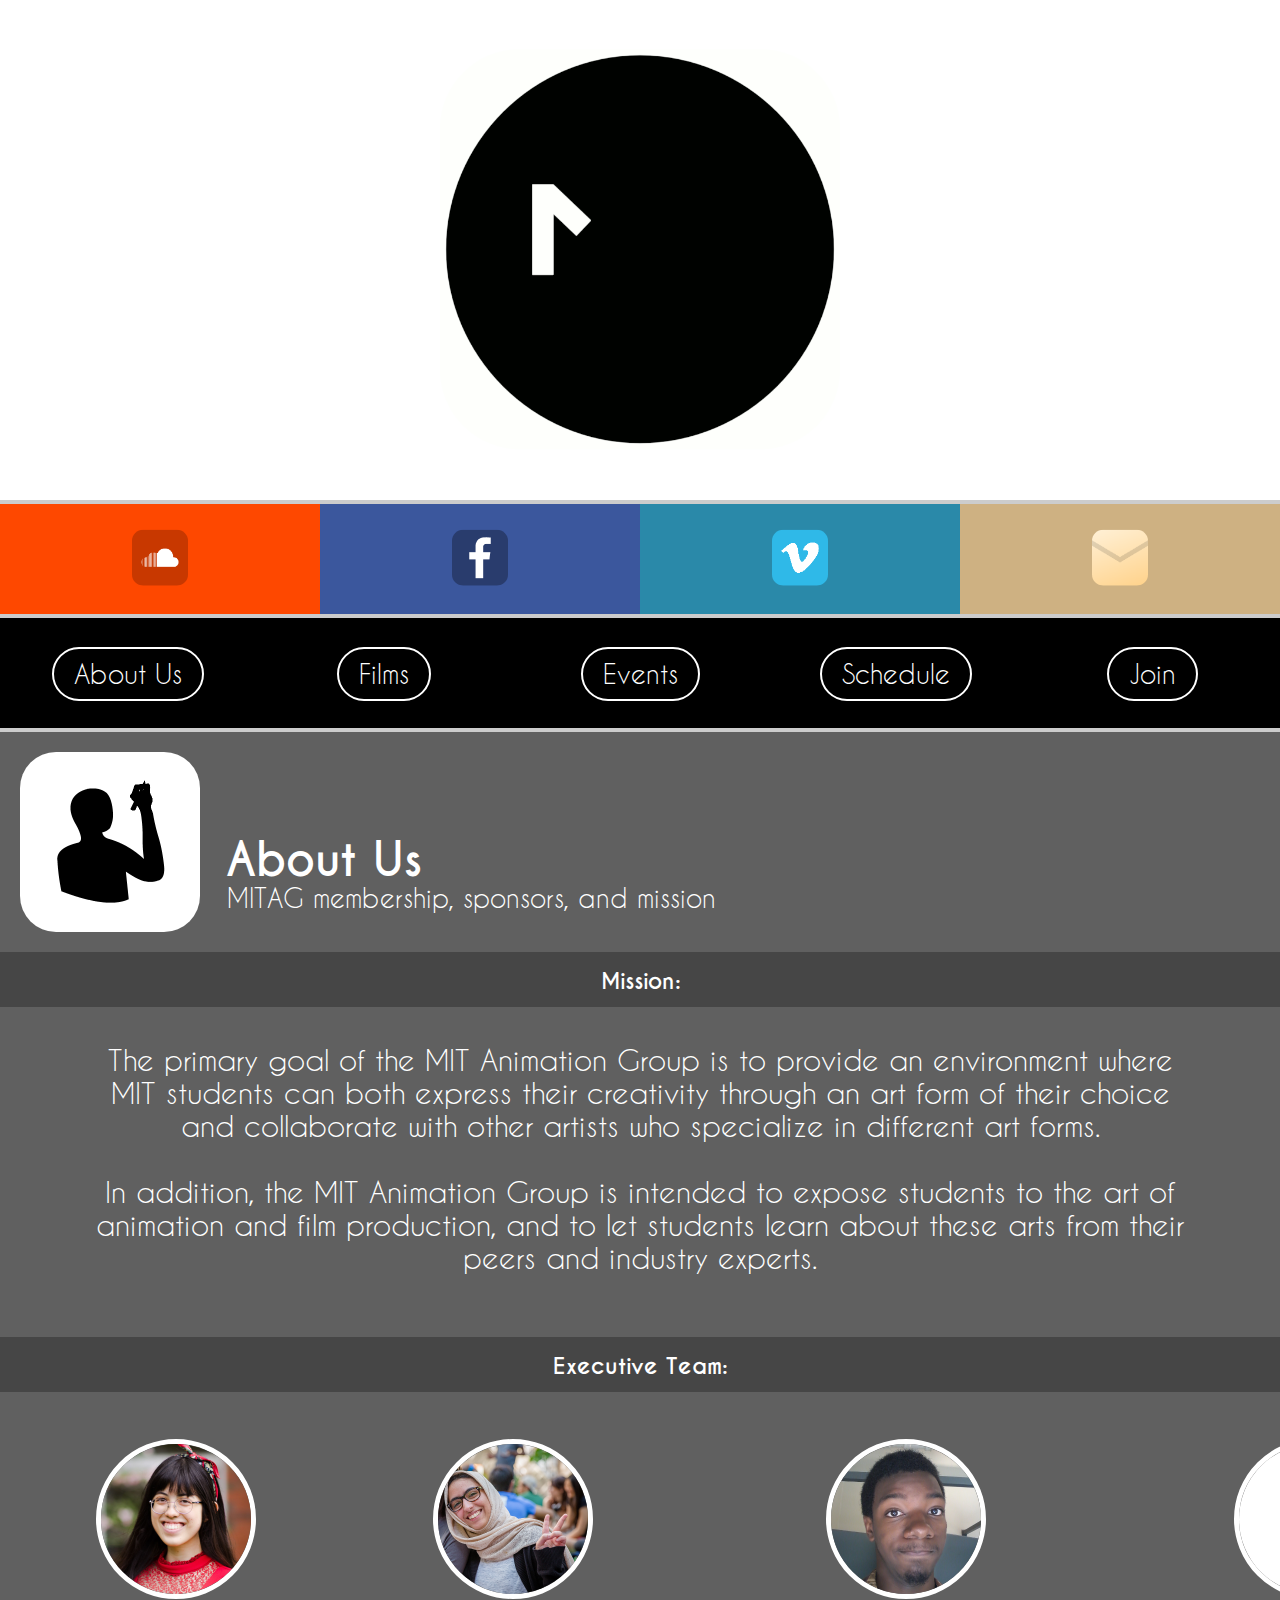
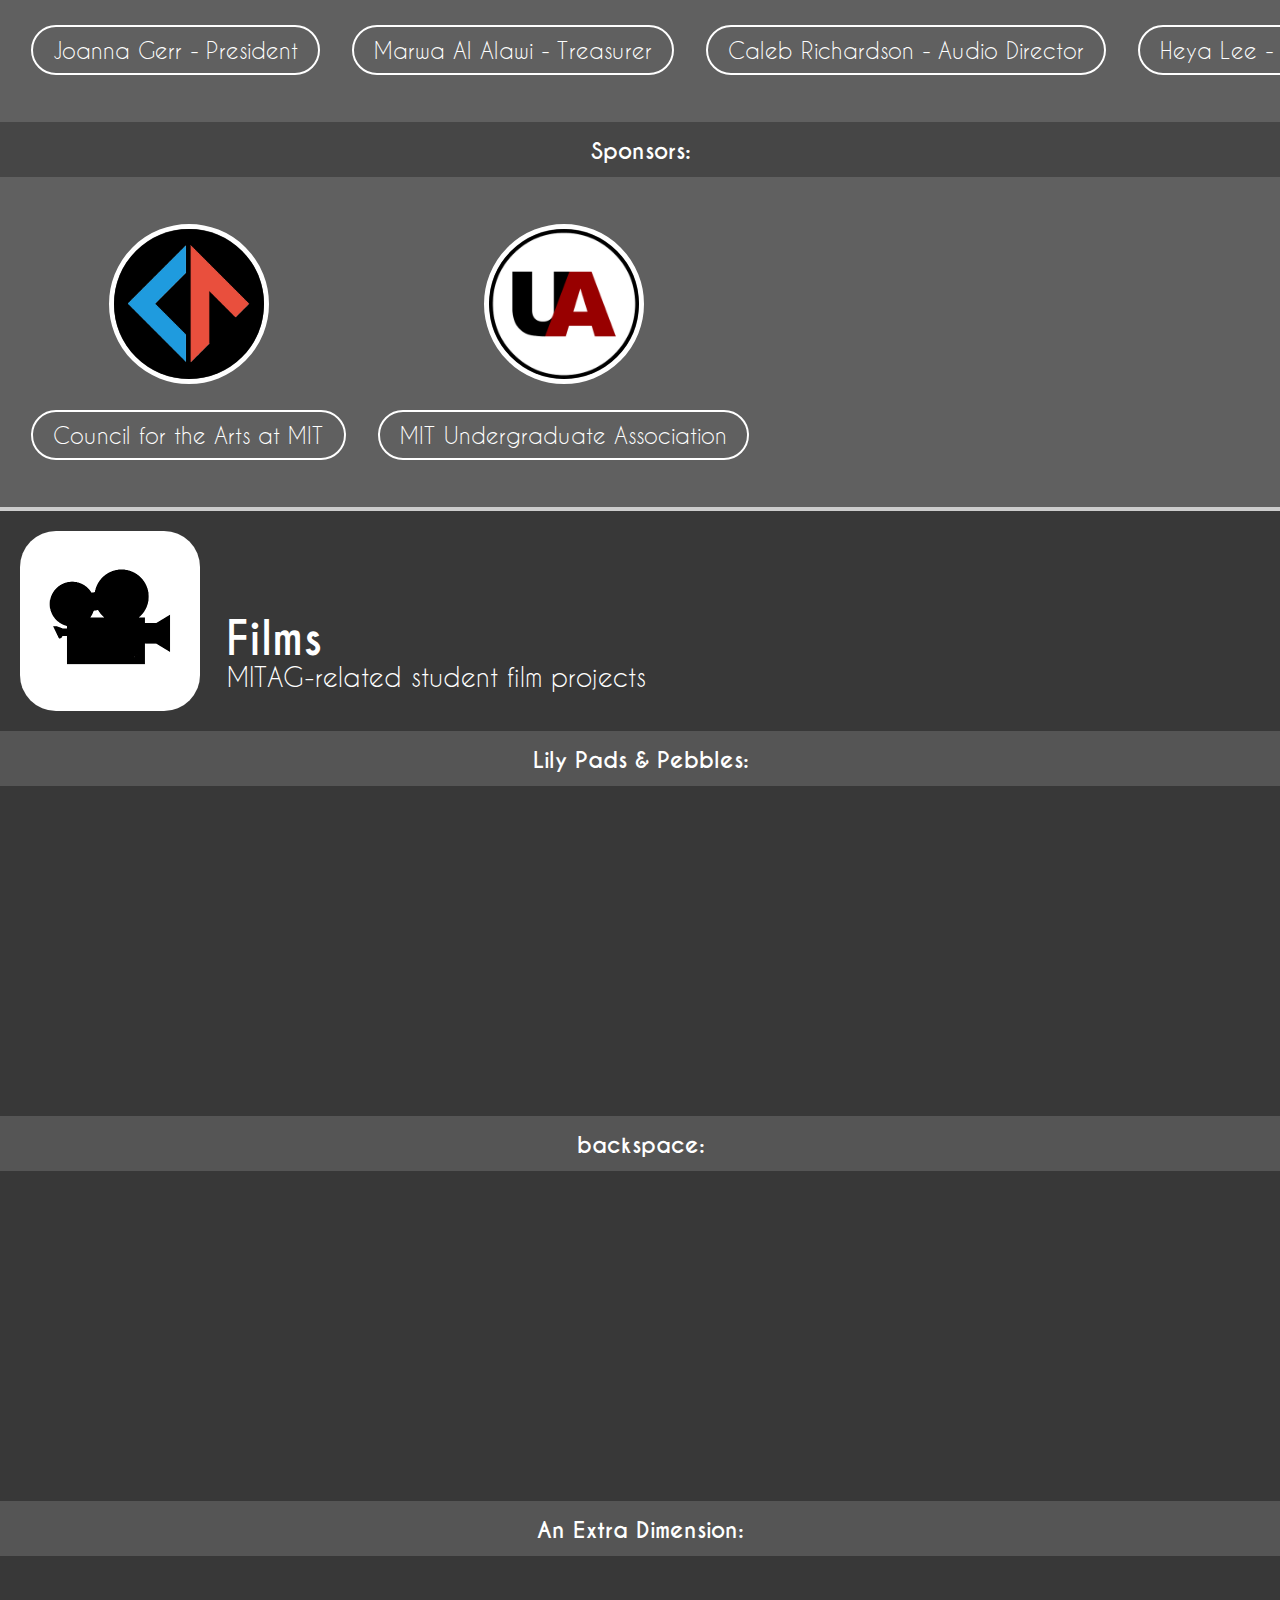
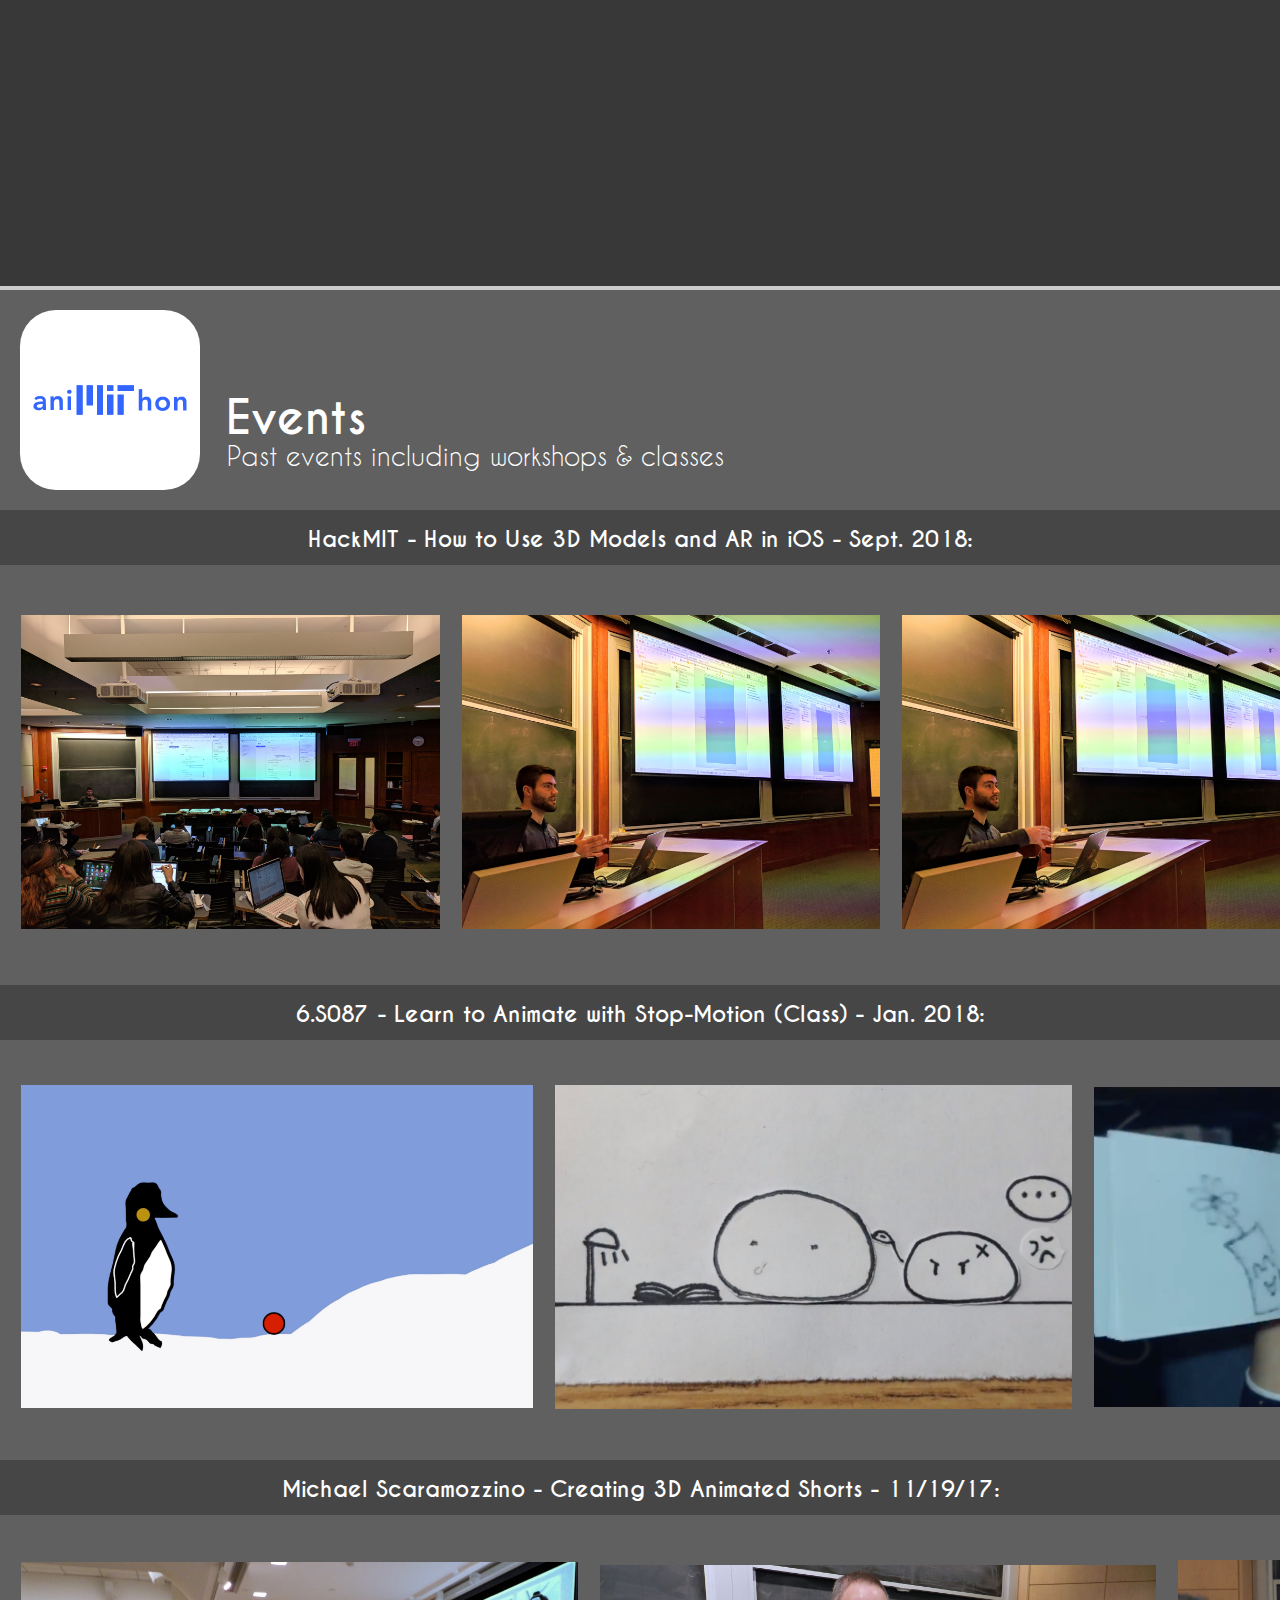
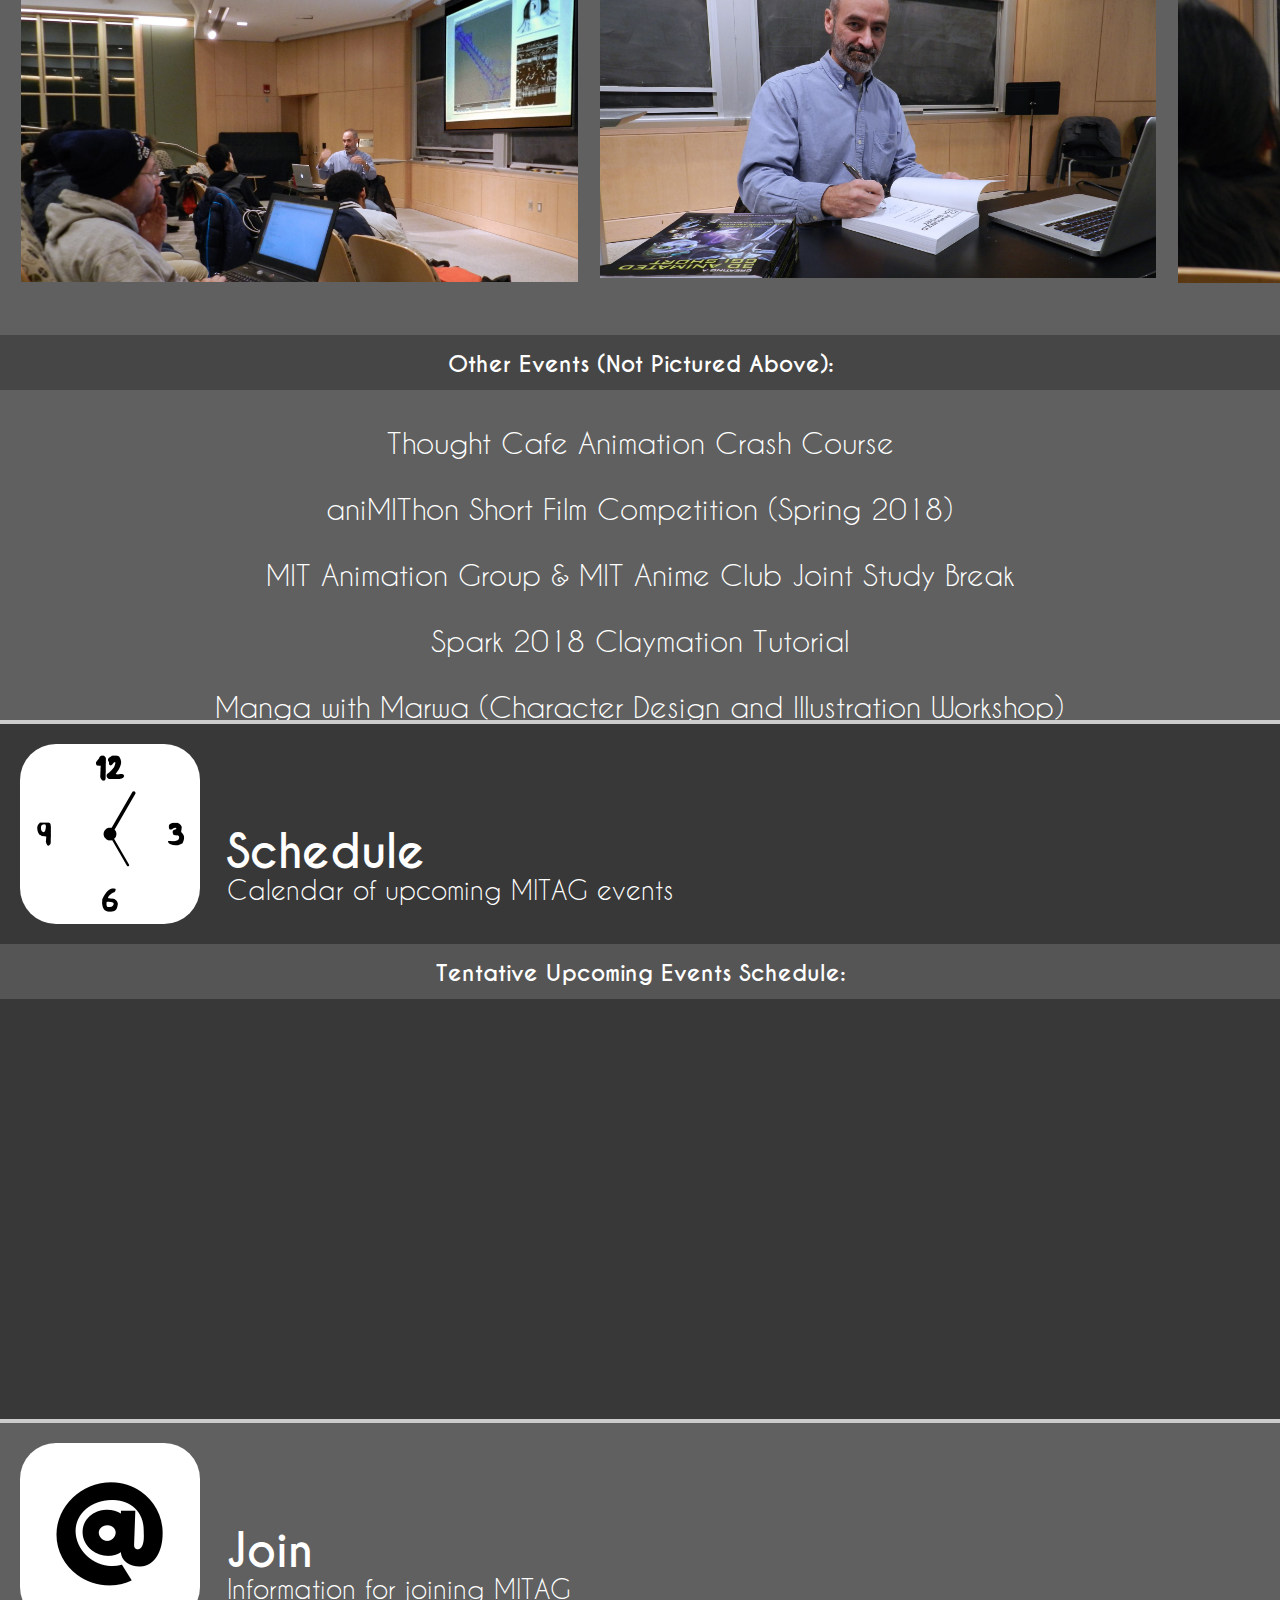
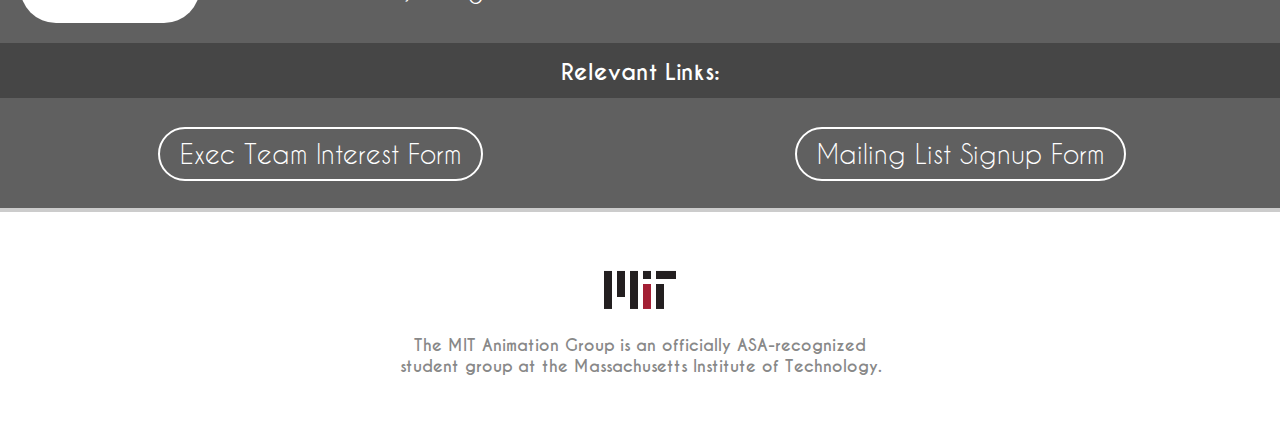
==== index.html @ c4c8fe14 "Added automatically-generated website" ====
<!DOCTYPE html>
<html>
<head>
<link rel='shortcut icon' href='images/favicon.ico'>
<link type='text/css' rel='stylesheet' href='main.css' media='screen'>
<meta charset='utf-8'>
<meta name='viewport' content='width=device-width, initial-scale=0.75'>
<title>MIT Animation Group</title>
</head>
<body>
<div class='row' id='logorow' style='background-color: #ffffff'><!-- logo -->
<div class='vertical-center'><img src='images/intro_sub_anim.gif' height='400'></div>
</div>
<div class='row' id='separator'></div>
<div class='row' id='halfrow'><!-- main navigation bar -->
<a href='https://soundcloud.com/mitanimationgroup' target='_blank'><div class='link'>
<div class='column' style='background-color: #FE4800'><div class='vertical-center'><div class='icon'><img src='images/sc_soundcloud.png' width='100%'></div></div></div>
</div></a>
<a href='http://www.facebook.com/mitanimationgroup' target='_blank'><div class='link'>
<div class='column' style='background-color: #3B579D'><div class='vertical-center'><div class='icon'><img src='images/sc_facebook.png' width='100%'></div></div></div>
</div></a>
<a href='https://vimeo.com/mitag' target='_blank'><div class='link'>
<div class='column' style='background-color: #2a89a9'><div class='vertical-center'><div class='icon'><img src='images/sc_vimeo.png' width='100%'></div></div></div>
</div></a>
<a href='mailto: mitag_exec@mit.edu' target='_blank'><div class='link'>
<div class='column' style='background-color: #CEB182'><div class='vertical-center'><div class='icon'><img src='images/sc_email.png' width='100%'></div></div></div>
</div></a>
</div>
<div class='row' id='separator'></div>
<div class='row' id='halfrow' style='background-color: #000000; color: white'>
<a href='#about'><div class='link'><div class='column'><div class='vertical-center'><div id='borderedlabel'>About Us</div></div></div></div></a>
<a href='#films'><div class='link'><div class='column'><div class='vertical-center'><div id='borderedlabel'>Films</div></div></div></div></a>
<a href='#events'><div class='link'><div class='column'><div class='vertical-center'><div id='borderedlabel'>Events</div></div></div></div></a>
<a href='#schedule'><div class='link'><div class='column'><div class='vertical-center'><div id='borderedlabel'>Schedule</div></div></div></div></a>
<a href='#join'><div class='link'><div class='column'><div class='vertical-center'><div id='borderedlabel'>Join</div></div></div></div></a>
</div>
<div class='row' id='separator'></div>
<a name='about'><div class='row' style='background-color: #606060; text-align: left'><!-- content row -->
<div class='rowicon'><img src='images/about_icon.png' height='100%'></div>
<div class='rowheader'>About Us</div>
<div class='rowsubtitle'>MITAG membership, sponsors, and mission</div>
</div></a>
<div class='row' id='thinrow' style='background-color: #464646'><div class='vertical-center'>
Mission:
</div></div>
<div class='row' id='bigrow' style='background-color: #606060; text-align: center; overflow-y: scroll; font-size: 29px;'><table width='100%'><tr><td width='7%'></td><td valign='top'>
<br>The primary goal of the MIT Animation Group is to provide an environment where MIT students can both express their creativity through an art form of their choice and collaborate with other artists who specialize in different art forms.<br><br>In addition, the MIT Animation Group is intended to expose students to the art of animation and film production, and to let students learn about these arts from their peers and industry experts.
<br><br></td><td width='7%'></td></tr></table></div>
<div class='row' id='thinrow' style='background-color: #464646'><div class='vertical-center'>
Executive Team:
</div></div>
<div class='row' id='bigrow' style='background-color: #606060'><div class='slideshow' style='font-size: 22px'>
<table border='0' height='330'><tr>
<td>&nbsp;&nbsp;&nbsp;</td>
<td valign='middle' align='center'>
<div style='width: 150px; height: 150px; border-radius: 50%; border-width: 5px; border-color: white; border-style: solid; overflow: hidden;'><img src='images/people/joanna.png' width='150' height='150' style='border-radius: 0px'></div>
<br><div id='borderedlabel'>Joanna Gerr - President</div>
</td>
<td>&nbsp;&nbsp;&nbsp;</td>
<td valign='middle' align='center'>
<div style='width: 150px; height: 150px; border-radius: 50%; border-width: 5px; border-color: white; border-style: solid; overflow: hidden;'><img src='images/people/marwa.png' width='150' height='150' style='border-radius: 0px'></div>
<br><div id='borderedlabel'>Marwa Al Alawi - Treasurer</div>
</td>
<td>&nbsp;&nbsp;&nbsp;</td>
<td valign='middle' align='center'>
<div style='width: 150px; height: 150px; border-radius: 50%; border-width: 5px; border-color: white; border-style: solid; overflow: hidden;'><img src='images/people/caleb.png' width='150' height='150' style='border-radius: 0px'></div>
<br><div id='borderedlabel'>Caleb Richardson - Audio Director</div>
</td>
<td>&nbsp;&nbsp;&nbsp;</td>
<td valign='middle' align='center'>
<div style='width: 150px; height: 150px; border-radius: 50%; border-width: 5px; border-color: white; border-style: solid; overflow: hidden;'><img src='images/people/unknown.png' width='150' height='150' style='border-radius: 0px'></div>
<br><div id='borderedlabel'>Heya Lee - Marketing Director</div>
</td>
<td>&nbsp;&nbsp;&nbsp;</td>
<td valign='middle' align='center'>
<div style='width: 150px; height: 150px; border-radius: 50%; border-width: 5px; border-color: white; border-style: solid; overflow: hidden;'><img src='images/people/unknown.png' width='150' height='150' style='border-radius: 0px'></div>
<br><div id='borderedlabel'>Karen Gao - Animation Director</div>
</td>
<td>&nbsp;&nbsp;&nbsp;</td>
</tr></table>
</div></div>
<div class='row' id='thinrow' style='background-color: #464646'><div class='vertical-center'>
Sponsors:
</div></div>
<div class='row' id='bigrow' style='background-color: #606060'><div class='slideshow' style='font-size: 22px'>
<table border='0' height='330'><tr>
<td>&nbsp;&nbsp;&nbsp;</td>
<td valign='middle' align='center'>
<div style='width: 150px; height: 150px; border-radius: 50%; border-width: 5px; border-color: white; border-style: solid; overflow: hidden;'><img src='images/camitlogo.png' width='150' height='150' style='border-radius: 0px'></div>
<br><div id='borderedlabel'>Council for the Arts at MIT</div>
</td>
<td>&nbsp;&nbsp;&nbsp;</td>
<td valign='middle' align='center'>
<div style='width: 150px; height: 150px; border-radius: 50%; border-width: 5px; border-color: white; border-style: solid; overflow: hidden;'><img src='images/ualogo.png' width='150' height='150' style='border-radius: 0px'></div>
<br><div id='borderedlabel'>MIT Undergraduate Association</div>
</td>
<td>&nbsp;&nbsp;&nbsp;</td>
</tr></table>
</div></div>
<div class='row' id='separator'></div>
<a name='films'><div class='row' style='background-color: #383838; text-align: left'><!-- content row -->
<div class='rowicon'><img src='images/films_icon.png' height='100%'></div>
<div class='rowheader'>Films</div>
<div class='rowsubtitle'>MITAG-related student film projects</div>
</div></a>
<div class='row' id='thinrow' style='background-color: #555555'><div class='vertical-center'>
Lily Pads & Pebbles:
</div></div>
<div class='row' id='bigrow' style='background-color: #383838'><div class='vertical-center'>
<iframe src='https://player.vimeo.com/video/285221890' width='516' height='290' frameborder='0' allow='fullscreen' allowfullscreen></iframe>
</div></div><div class='row' id='thinrow' style='background-color: #555555'><div class='vertical-center'>
backspace:
</div></div>
<div class='row' id='bigrow' style='background-color: #383838'><div class='vertical-center'>
<iframe src='https://player.vimeo.com/video/285221980' width='516' height='290' frameborder='0' allow='fullscreen' allowfullscreen></iframe>
</div></div><div class='row' id='thinrow' style='background-color: #555555'><div class='vertical-center'>
An Extra Dimension:
</div></div>
<div class='row' id='bigrow' style='background-color: #383838'><div class='vertical-center'>
<iframe src='https://player.vimeo.com/video/242282080' width='516' height='290' frameborder='0' allow='fullscreen' allowfullscreen></iframe>
</div></div><div class='row' id='separator'></div>
<a name='events'><div class='row' style='background-color: #606060; text-align: left'><!-- content row -->
<div class='rowicon'><img src='images/events_icon.png' height='100%'></div>
<div class='rowheader'>Events</div>
<div class='rowsubtitle'>Past events including workshops & classes</div>
</div></a>
<div class='row' id='thinrow' style='background-color: #464646'><div class='vertical-center'>
HackMIT - How to Use 3D Models and AR in iOS - Sept. 2018:
</div></div>
<div class='row' id='bigbigrow' style='background-color: #606060'><div class='slideshow'>
<table border='0' height='420'><tr>
<td>&nbsp;</td>
<td valign='middle'>
<img src='images/events/hackmitar/IMG_20180914_181424.jpg' height='314' style='border-radius: 0px'>
</td>
<td>&nbsp;</td>
<td valign='middle'>
<img src='images/events/hackmitar/IMG_20180914_181942.jpg' height='314' style='border-radius: 0px'>
</td>
<td>&nbsp;</td>
<td valign='middle'>
<img src='images/events/hackmitar/IMG_20180914_181943.jpg' height='314' style='border-radius: 0px'>
</td>
<td>&nbsp;</td>
</tr></table>
</div></div>
<div class='row' id='thinrow' style='background-color: #464646'><div class='vertical-center'>
6.S087 - Learn to Animate with Stop-Motion (Class) - Jan. 2018:
</div></div>
<div class='row' id='bigbigrow' style='background-color: #606060'><div class='slideshow'>
<table border='0' height='420'><tr>
<td>&nbsp;</td>
<td valign='middle'>
<img src='images/events/6s087/1.png' height='323' style='border-radius: 0px'>
</td>
<td>&nbsp;</td>
<td valign='middle'>
<img src='images/events/6s087/2.png' height='324' style='border-radius: 0px'>
</td>
<td>&nbsp;</td>
<td valign='middle'>
<img src='images/events/6s087/3.png' height='320' style='border-radius: 0px'>
</td>
<td>&nbsp;</td>
<td valign='middle'>
<img src='images/events/6s087/4.png' height='308' style='border-radius: 0px'>
</td>
<td>&nbsp;</td>
</tr></table>
</div></div>
<div class='row' id='thinrow' style='background-color: #464646'><div class='vertical-center'>
Michael Scaramozzino - Creating 3D Animated Shorts - 11/19/17:
</div></div>
<div class='row' id='bigbigrow' style='background-color: #606060'><div class='slideshow'>
<table border='0' height='420'><tr>
<td>&nbsp;</td>
<td valign='middle'>
<img src='images/events/mscara/1.jpg' height='320' style='border-radius: 0px'>
</td>
<td>&nbsp;</td>
<td valign='middle'>
<img src='images/events/mscara/2.jpg' height='313' style='border-radius: 0px'>
</td>
<td>&nbsp;</td>
<td valign='middle'>
<img src='images/events/mscara/3.jpg' height='323' style='border-radius: 0px'>
</td>
<td>&nbsp;</td>
</tr></table>
</div></div>
<div class='row' id='thinrow' style='background-color: #464646'><div class='vertical-center'>
Other Events (Not Pictured Above):
</div></div>
<div class='row' id='bigrow' style='background-color: #606060; text-align: center; overflow-y: scroll; font-size: 29px;'><table width='100%'><tr><td width='7%'></td><td valign='top'>
<br>
                    Thought Cafe Animation Crash Course<br><br>
                    aniMIThon Short Film Competition (Spring 2018)<br><br>
                    MIT Animation Group & MIT Anime Club Joint Study Break<br><br>
                    Spark 2018 Claymation Tutorial<br><br>
                    Manga with Marwa (Character Design and Illustration Workshop)<br><br>
                    Flipbook & Character Design Workshop<br><br>
                    ...and many others!
                
<br><br></td><td width='7%'></td></tr></table></div>
<div class='row' id='separator'></div>
<a name='schedule'><div class='row' style='background-color: #383838; text-align: left'><!-- content row -->
<div class='rowicon'><img src='images/schedule_icon.png' height='100%'></div>
<div class='rowheader'>Schedule</div>
<div class='rowsubtitle'>Calendar of upcoming MITAG events</div>
</div></a>
<div class='row' id='thinrow' style='background-color: #555555'><div class='vertical-center'>
Tentative Upcoming Events Schedule:
</div></div>
<div class='row' id='bigbigrow' style='background-color: #383838'><div class='vertical-center'>

                    <iframe src="https://calendar.google.com/calendar/embed?src=otulkg74i6kr4t7f8knb7s9t28%40group.calendar.google.com&ctz=America%2FNew_York" style="border: 0" width="90%" height="370" frameborder="0" scrolling="no"></iframe>
                
</div></div>
<div class='row' id='separator'></div>
<a name='join'><div class='row' style='background-color: #606060; text-align: left'><!-- content row -->
<div class='rowicon'><img src='images/join_icon.png' height='100%'></div>
<div class='rowheader'>Join</div>
<div class='rowsubtitle'>Information for joining MITAG</div>
</div></a>
<div class='row' id='thinrow' style='background-color: #464646'><div class='vertical-center'>
Relevant Links:
</div></div>
<div class='row' id='halfrow' style='background-color: #606060; color: white'>
<a href='#'><div class='link'><div class='column'><div class='vertical-center'><div id='borderedlabel'>Exec Team Interest Form</div></div></div></div></a>
<a href='#'><div class='link'><div class='column'><div class='vertical-center'><div id='borderedlabel'>Mailing List Signup Form</div></div></div></div></a>
</div>
<div class='row' id='separator'></div>
<div class='row' id='footer'><!-- footer -->
<div class='vertical-center'><img src='images/MIT-logo-black-red-large.png' style='border-radius: 0px'><br><br>The MIT Animation Group is an officially ASA-recognized<br>student group at the Massachusetts Institute of Technology.</div>
</div>
</body>
</html>
---- main.css ----
@font-face {
    font-family: Bebas;
    src: url('./fonts/bebas.ttf');
}

@font-face {
    font-family: Caviar;
    src: url('./fonts/CaviarDreams.ttf');
}

@font-face {
    font-family: CaviarBold;
    src: url('./fonts/Caviar_Dreams_Bold.ttf');
}

body {
    font-family: Caviar, Verdana, serif;
    text-align: center;
    padding: 0px;
    margin: 0px;
    width: 100%;
    -webkit-text-size-adjust: none;
    resize: none;
    overflow-x: hidden;
    font-size: 26px;
    min-width: 840px;
}

img {
    border-radius: 20%;
}

div.vertical-center {
    margin: 0px;
    position: relative;
    top: 50%;
    -ms-transform: translateY(-48.15%);
    transform: translateY(-48.15%);
}

div.row { 
    position: relative;
    left: 0px;
    width: 100%;
    height: 220px;
    background-color: #ffffff;
}

div#logorow {
    font-family: CaviarBold, Verdana, serif;
    font-size: 60px;
    height: 500px;
}

div#separator { 
    height: 4px;
    background-color: #cccccc;
}

div#halfrow { 
    height: 110px;
    display: flex;
}

div#bigrow { 
    height: 330px;
    color: white;
    font-family: Caviar, Verdana, serif;
    font-size: 20px;
}

div#bigbigrow { 
    height: 420px;
    color: white;
    font-family: Caviar, Verdana, serif;
    font-size: 20px;
}

div#thinrow { 
    height: 55px;
    color: white;
    font-family: CaviarBold, Verdana, serif;
    font-size: 22px;
}

div.column {
    flex: 50%;
    padding: 0px;
    margin: 0px;
}

a {
    display: inherit;
    height: 100%;
    width: 100%;
    color: white;
}

div.link {
    display: flex;
    height: 100%;
    width: 100%;

    transform: scale(1.0,1.0);
    -ms-transform: scale(1.0,1.0);
    -webkit-transform: scale(1.0,1.0);

    -webkit-transition-duration: 100ms;
    transition-duration: 100ms;
    -webkit-transition-timing-function: ease;
    transition-timing-function: ease;

    -webkit-user-select: none;
    -khtml-user-select: none;
    -moz-user-select: none;
    -ms-user-select: none;
    user-select: none;

    z-index: 1;
    cursor: none;
}

div.link:hover {
    transform: scale(1.05,1.05);
    -ms-transform: scale(1.05,1.05);
    -webkit-transform: scale(1.05,1.05);

    z-index: 2;
    cursor: pointer;
}

div.icon {
    position: relative;
    display: inline-block;
    width: 56px;
    height: 56px;
    overflow: none;
}

div.rowicon {
    position: absolute;
    top: 20px;
    left: 20px;
    width: 180px;
    height: 180px;
    text-align: center;
}

div.rowheader {
    position: absolute;
    top: 100px;
    left: 226px;
    color: white;
    font-family: CaviarBold, Verdana, serif;
    font-size: 45px;
    overflow-x: none;
    white-space: nowrap;
}

div.rowsubtitle {
    position: absolute;
    top: 155px;
    left: 227px;
    color: white;
    font-family: Caviar, Verdana, serif;
    font-size: 26px;
    overflow-x: none;
    line-height: 87%;
    /*white-space: nowrap;*/
}

div#borderedlabel {
    padding-left: 20px;
    padding-right: 20px;
    padding-top: 10px;
    padding-bottom: 10px;
    display: inline-block;
    border-width: 2px;
    border-color: white;
    border-style: solid;
    border-radius: 50px;
    white-space: nowrap;
}

div#footer {
    font-family: CaviarBold, Verdana, serif;
    font-size: 16px;
    color: #888888;
}

div.slideshow {
    overflow-x: auto;
    font-family: Caviar, Verdana, serif;
    font-size: 40px;
    -webkit-overflow-scrolling: touch;
}
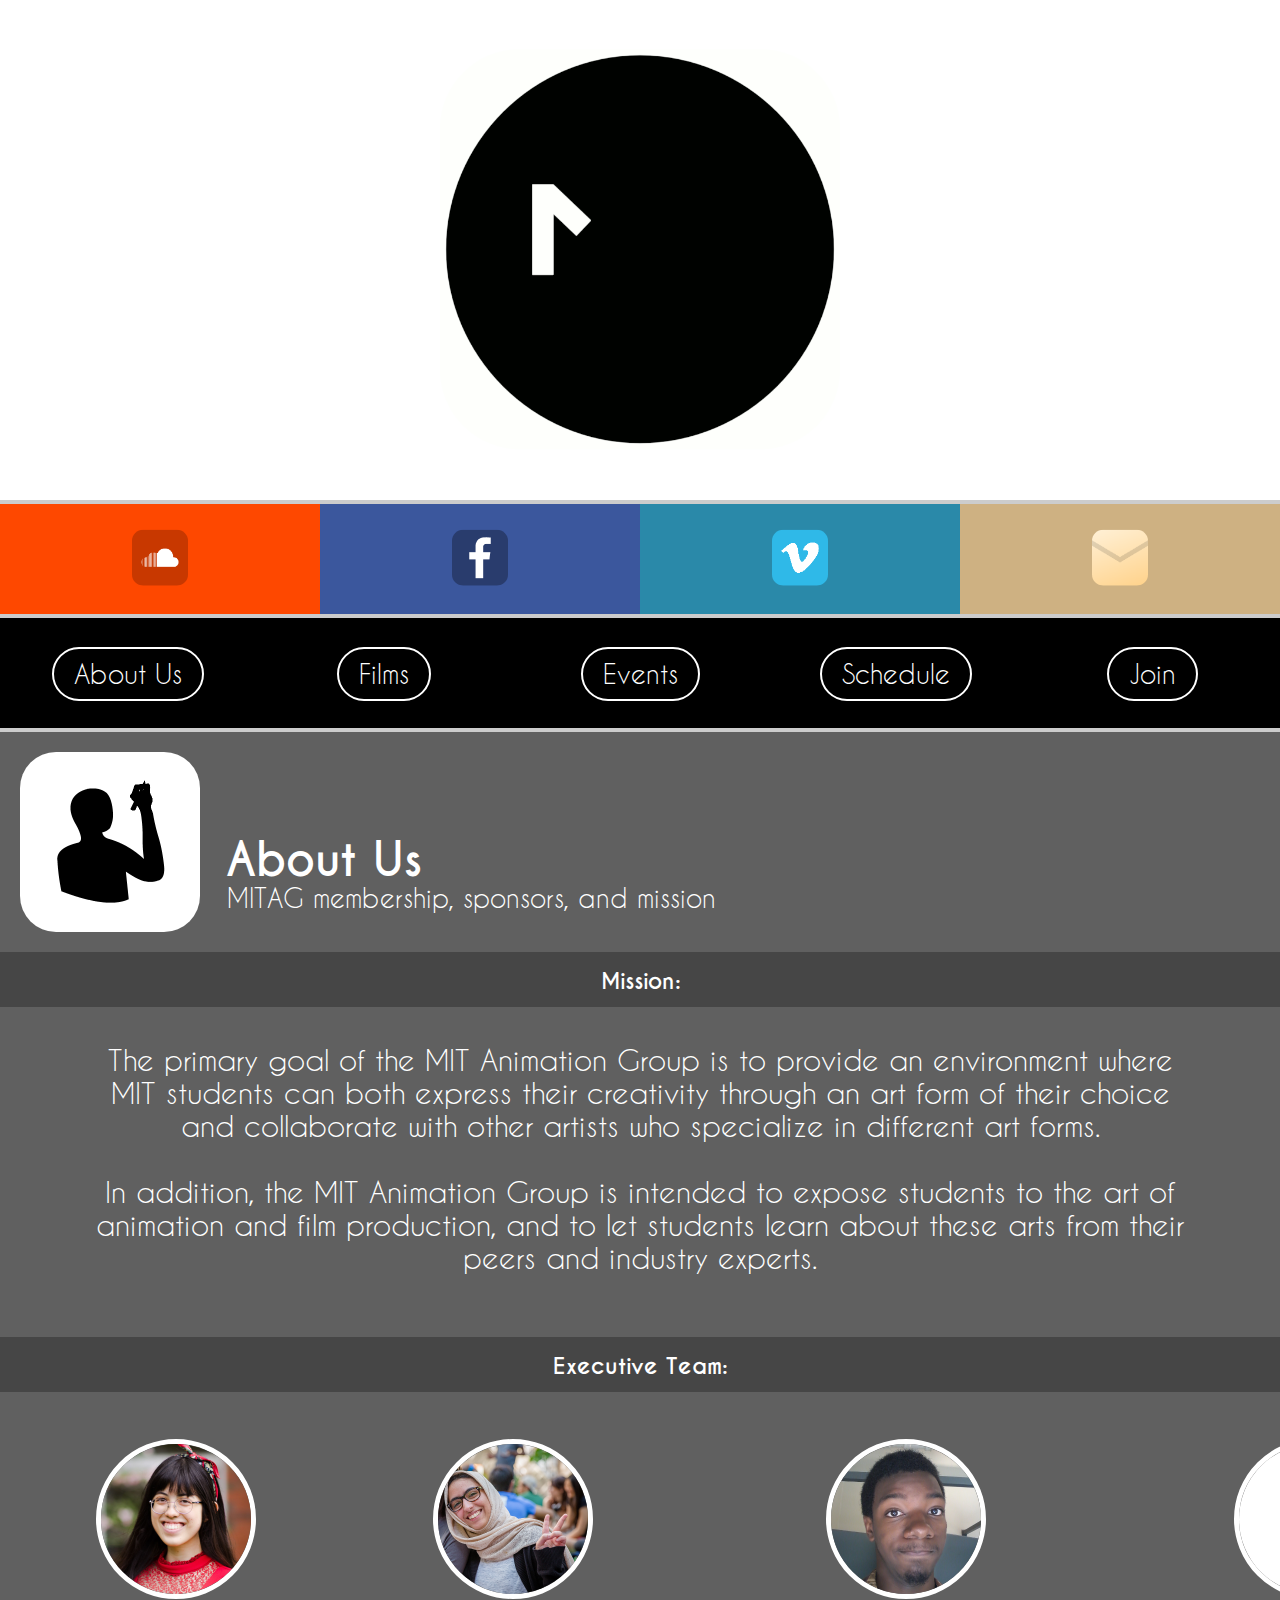
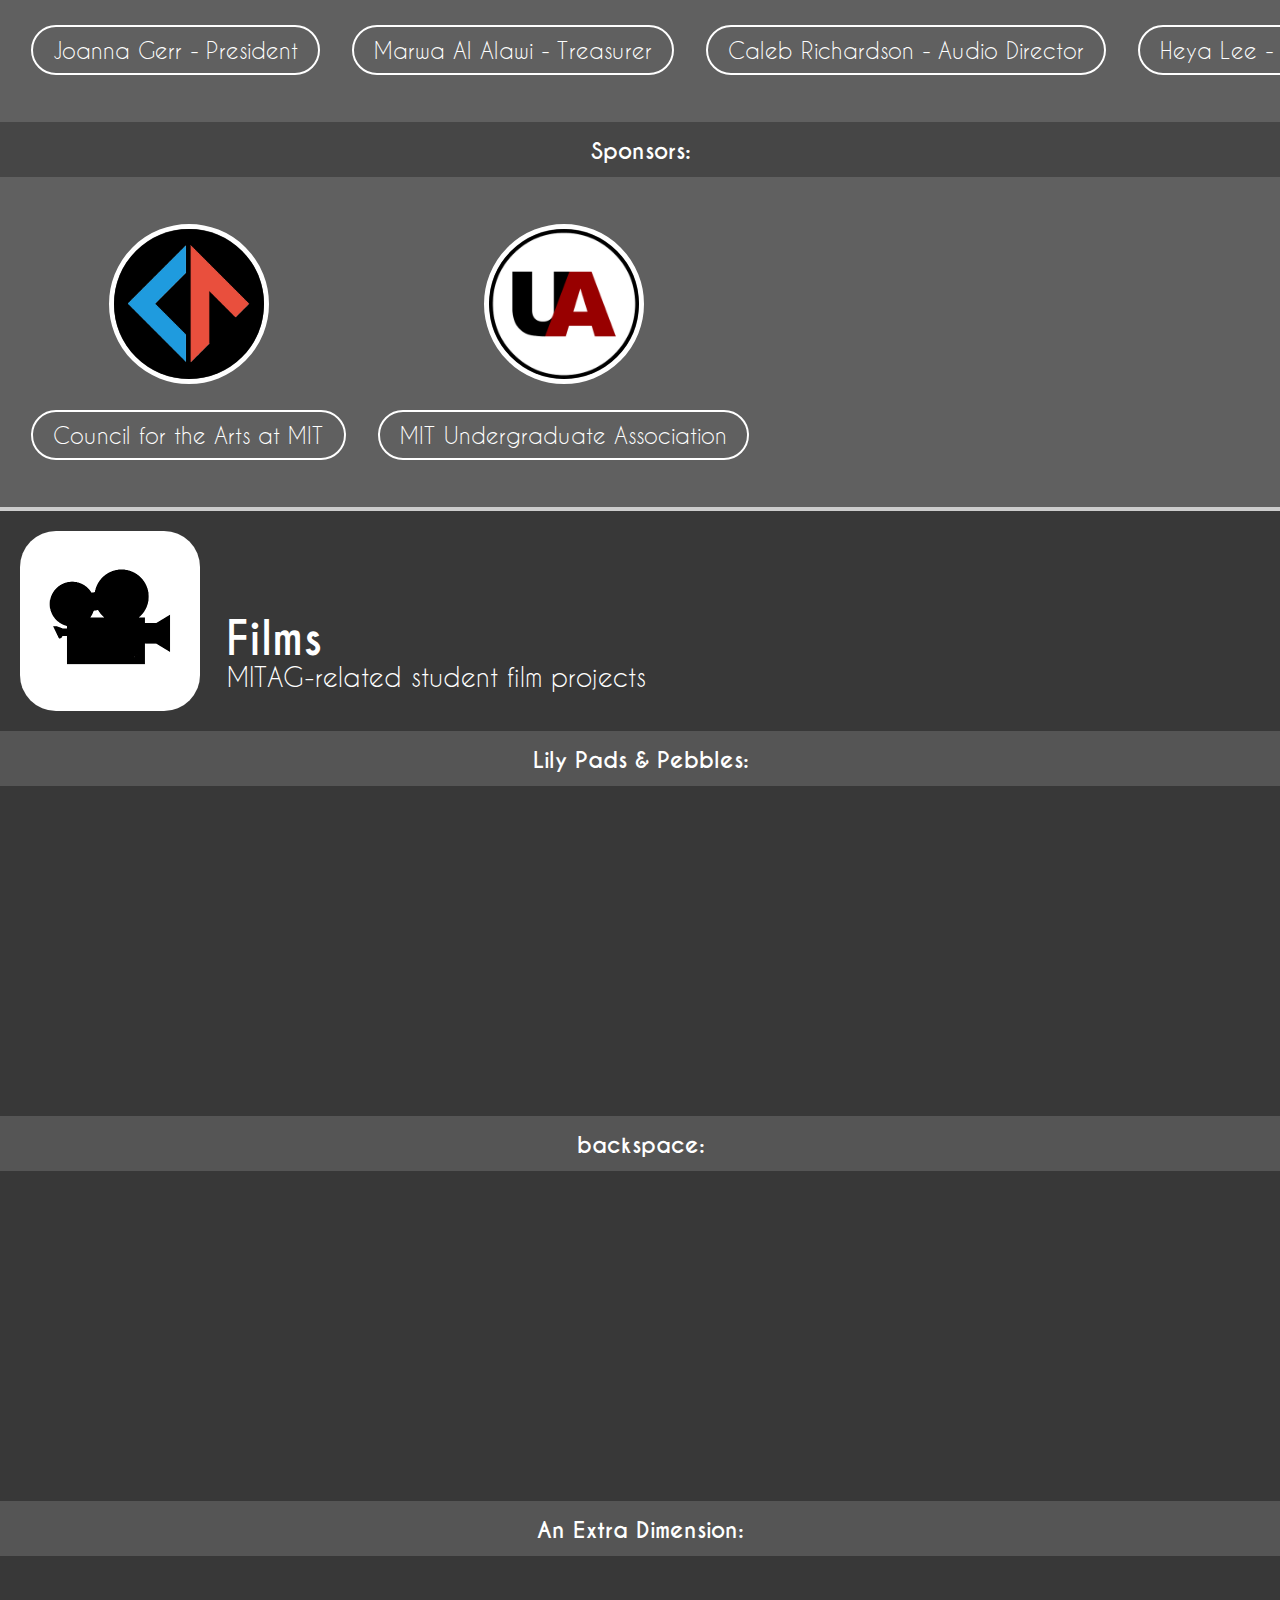
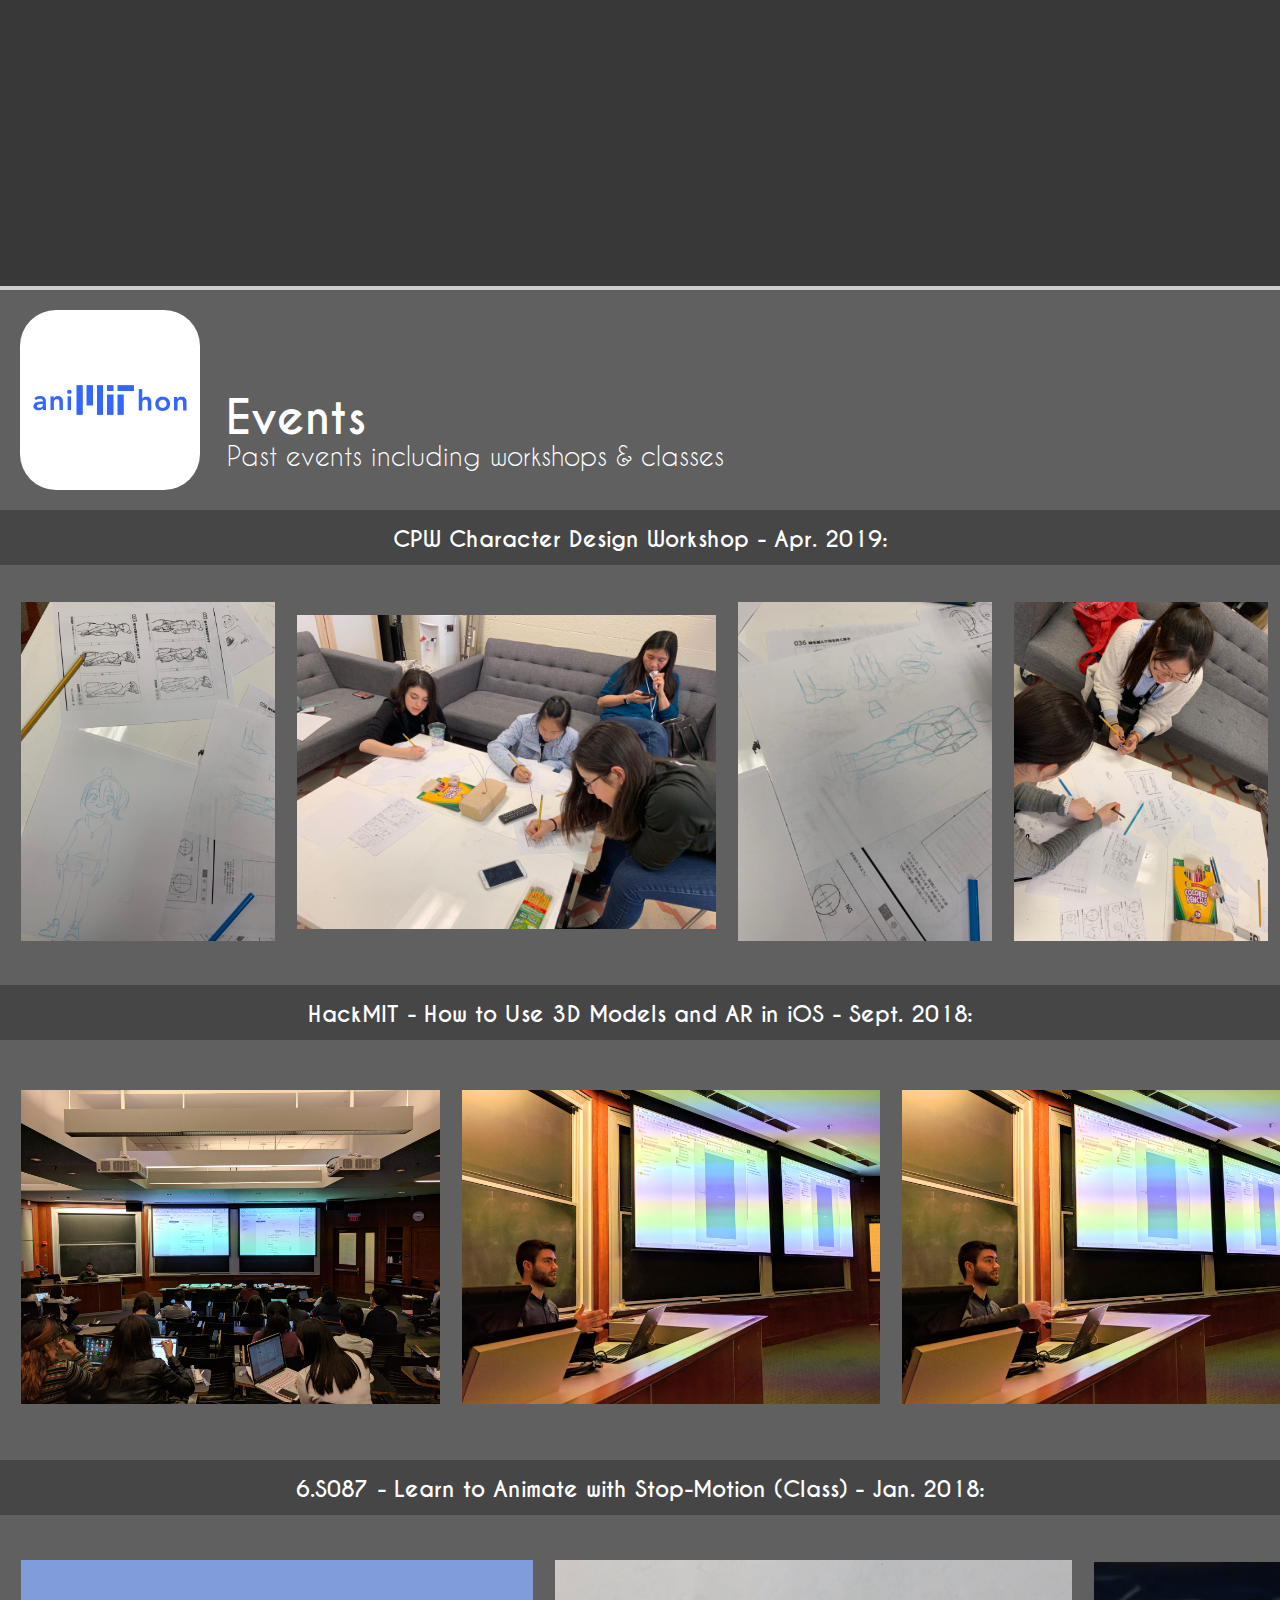
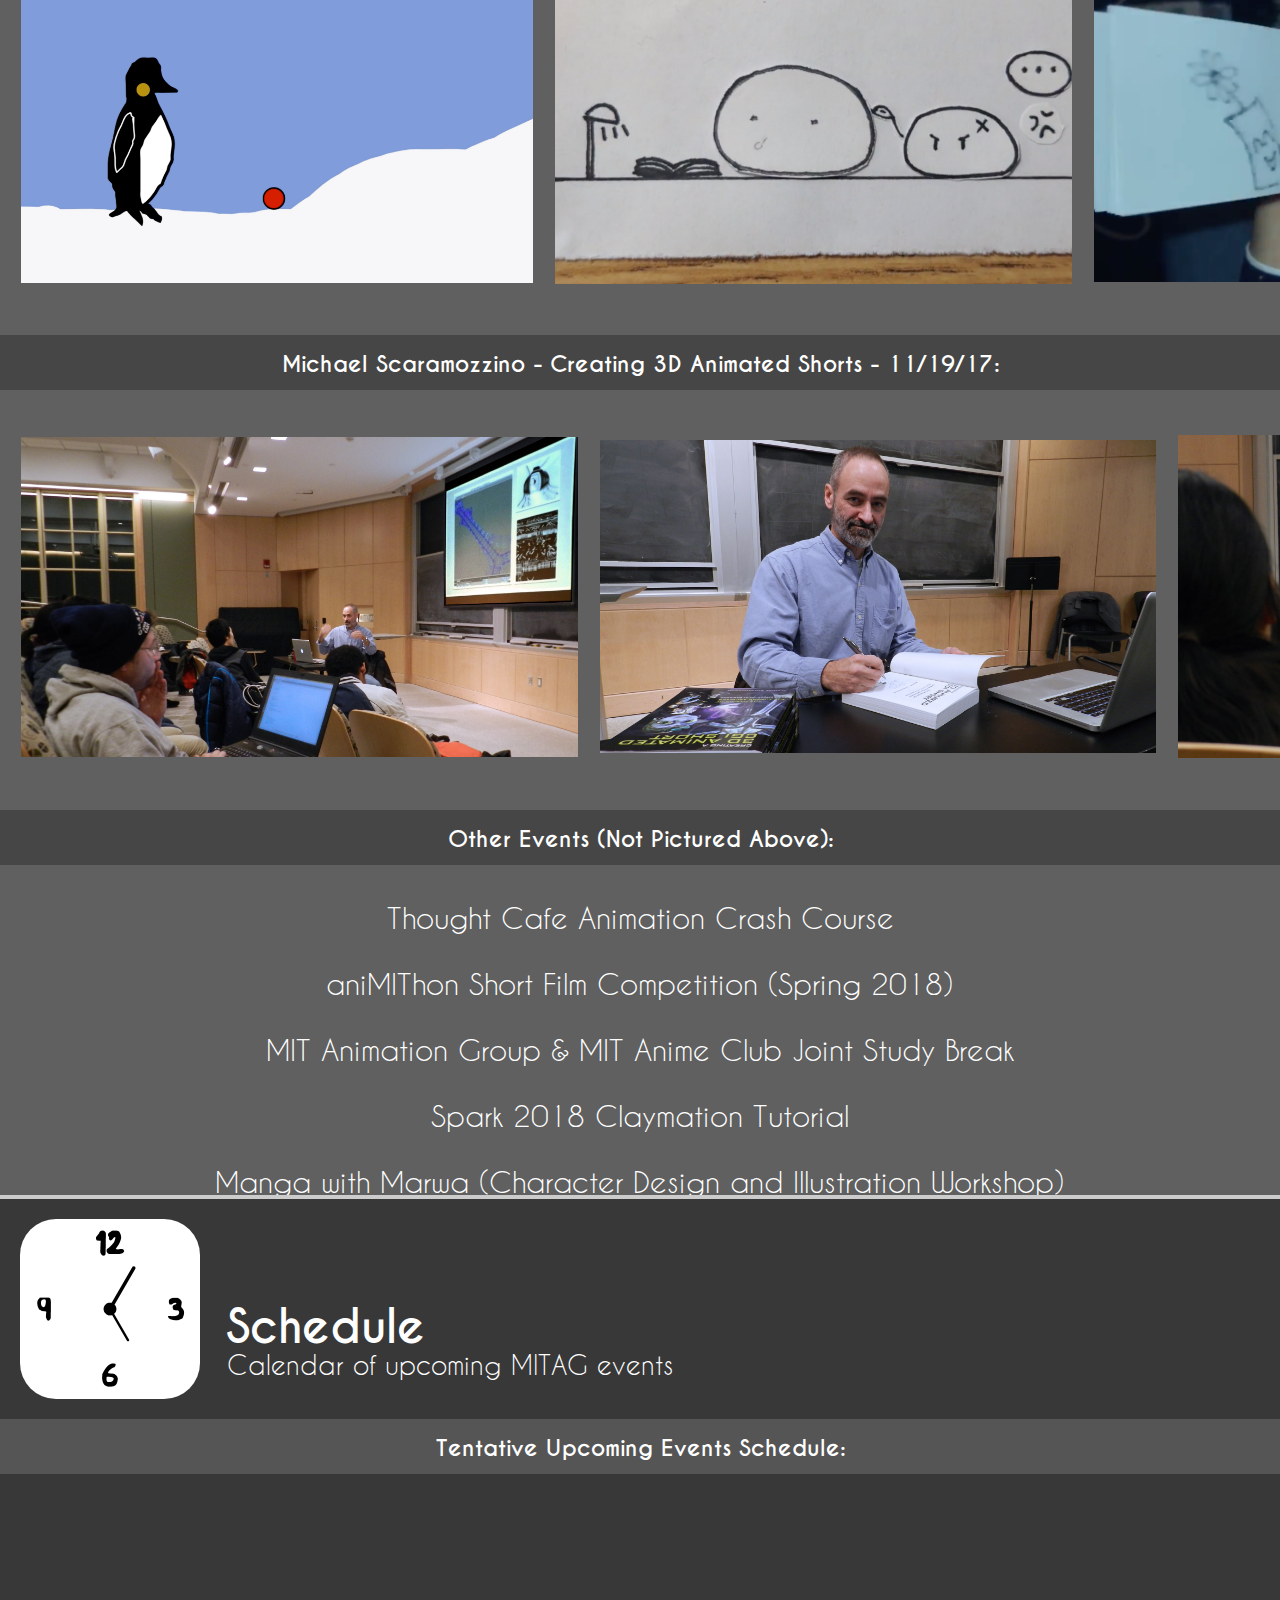
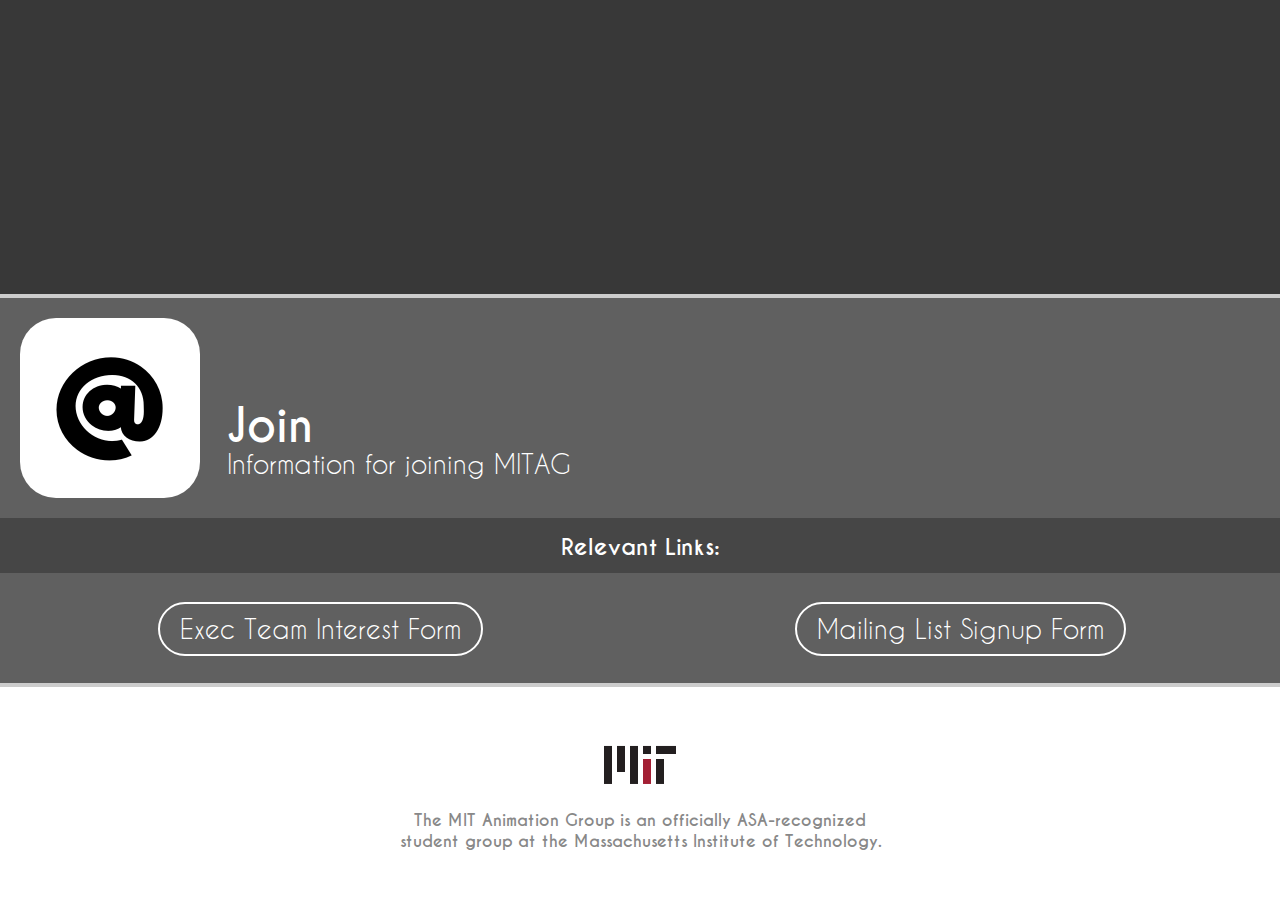
==== commit ddca4418: "Finished current iteration of website" ====
--- a/index.html
+++ b/index.html
@@ -125,6 +125,30 @@
 <div class='rowsubtitle'>Past events including workshops & classes</div>
 </div></a>
 <div class='row' id='thinrow' style='background-color: #464646'><div class='vertical-center'>
+CPW Character Design Workshop - Apr. 2019:
+</div></div>
+<div class='row' id='bigbigrow' style='background-color: #606060'><div class='slideshow'>
+<table border='0' height='420'><tr>
+<td>&nbsp;</td>
+<td valign='middle'>
+<img src='images/events/cpwworkshop/56821249_842018456146951_9065912346735542272_n.jpg' height='339' style='border-radius: 0px'>
+</td>
+<td>&nbsp;</td>
+<td valign='middle'>
+<img src='images/events/cpwworkshop/56862354_422502095216416_6107130159867887616_n.jpg' height='314' style='border-radius: 0px'>
+</td>
+<td>&nbsp;</td>
+<td valign='middle'>
+<img src='images/events/cpwworkshop/57029049_2023152251143699_1406694680992677888_n.jpg' height='339' style='border-radius: 0px'>
+</td>
+<td>&nbsp;</td>
+<td valign='middle'>
+<img src='images/events/cpwworkshop/57403902_2398693510193377_4518206506201513984_n.jpg' height='339' style='border-radius: 0px'>
+</td>
+<td>&nbsp;</td>
+</tr></table>
+</div></div>
+<div class='row' id='thinrow' style='background-color: #464646'><div class='vertical-center'>
 HackMIT - How to Use 3D Models and AR in iOS - Sept. 2018:
 </div></div>
 <div class='row' id='bigbigrow' style='background-color: #606060'><div class='slideshow'>
@@ -226,8 +250,8 @@
 Relevant Links:
 </div></div>
 <div class='row' id='halfrow' style='background-color: #606060; color: white'>
-<a href='#'><div class='link'><div class='column'><div class='vertical-center'><div id='borderedlabel'>Exec Team Interest Form</div></div></div></div></a>
-<a href='#'><div class='link'><div class='column'><div class='vertical-center'><div id='borderedlabel'>Mailing List Signup Form</div></div></div></div></a>
+<a href='https://docs.google.com/forms/d/e/1FAIpQLSd483MZ3iNu3ztmI8F0sv6Xv6E2ze1odD6wGqgGNno2KPUDjA/viewform?usp=sf_link' target='_blank'><div class='link'><div class='column'><div class='vertical-center'><div id='borderedlabel'>Exec Team Interest Form</div></div></div></div></a>
+<a href='https://docs.google.com/forms/d/e/1FAIpQLSdSeO8985It-pmbNk9PkoY4AznYIH9eh8FXNRXLKkS_okgWNg/viewform?usp=sf_link' target='_blank'><div class='link'><div class='column'><div class='vertical-center'><div id='borderedlabel'>Mailing List Signup Form</div></div></div></div></a>
 </div>
 <div class='row' id='separator'></div>
 <div class='row' id='footer'><!-- footer -->
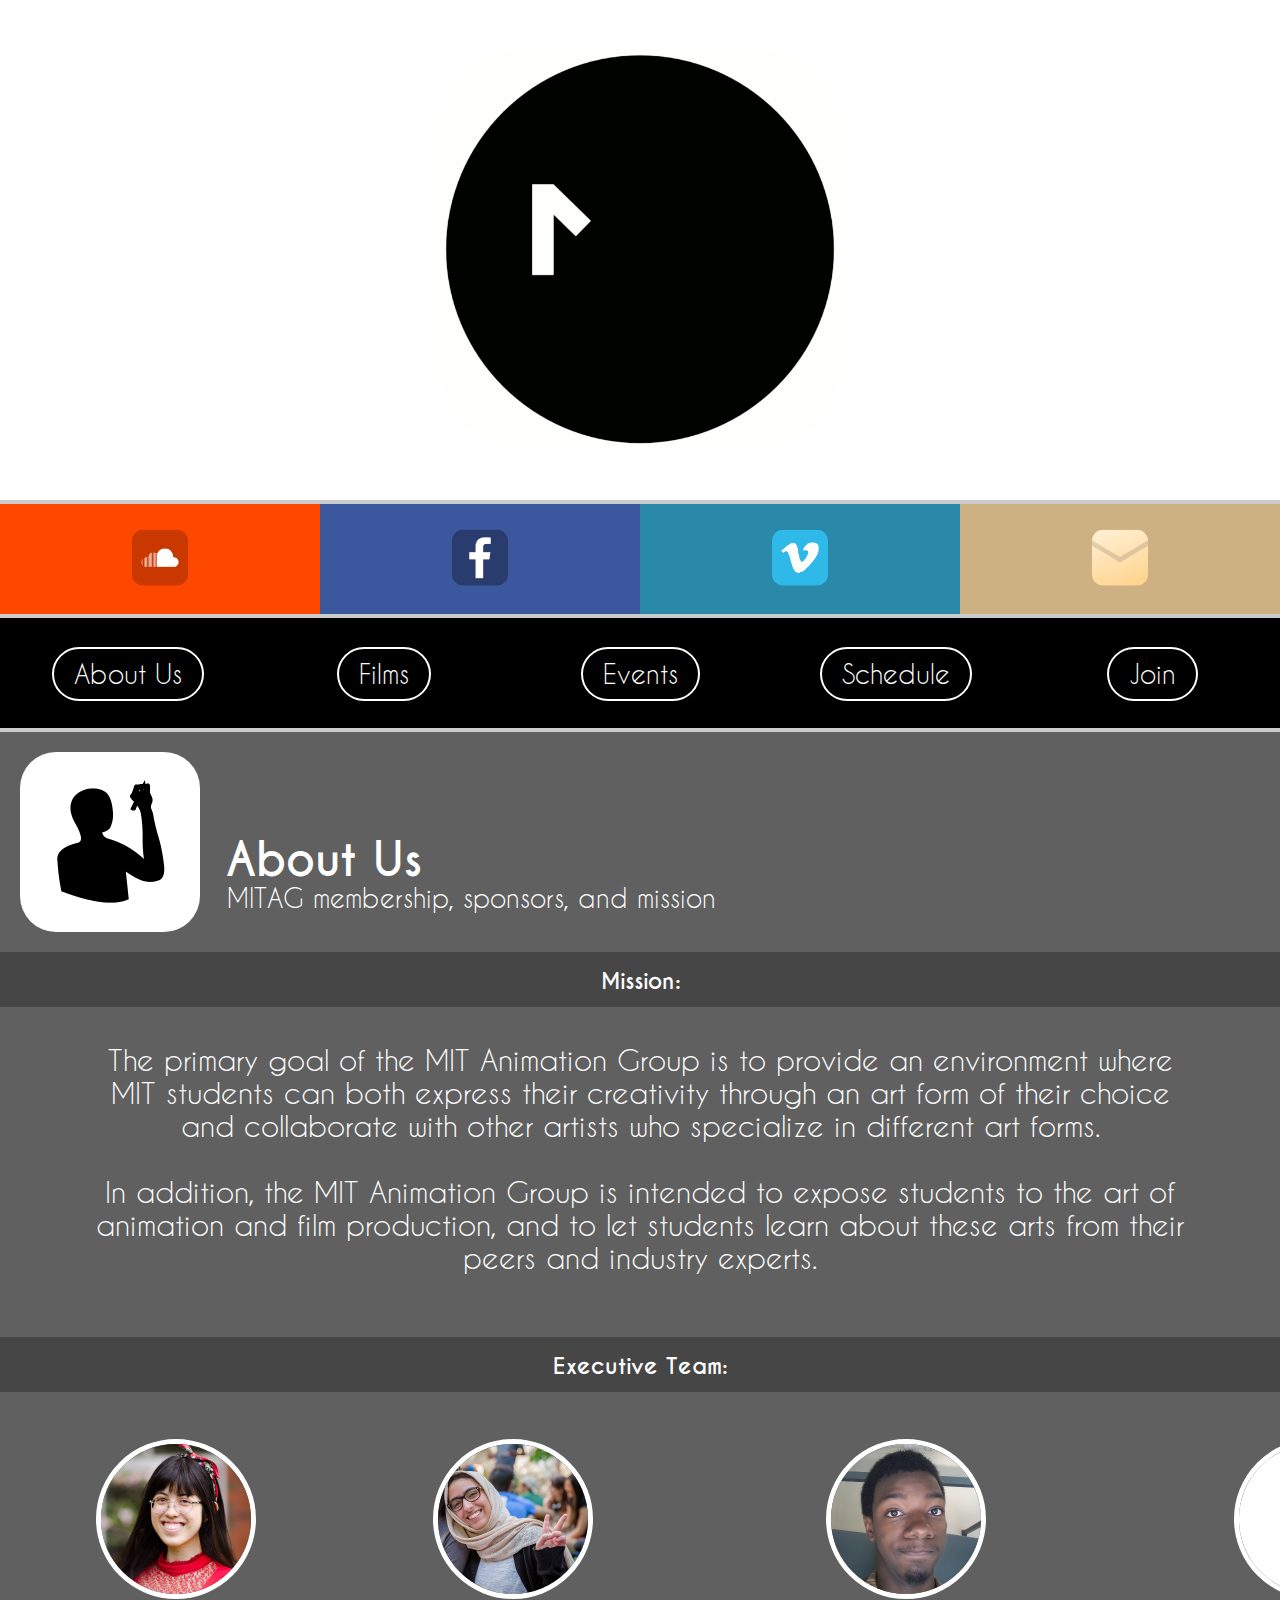
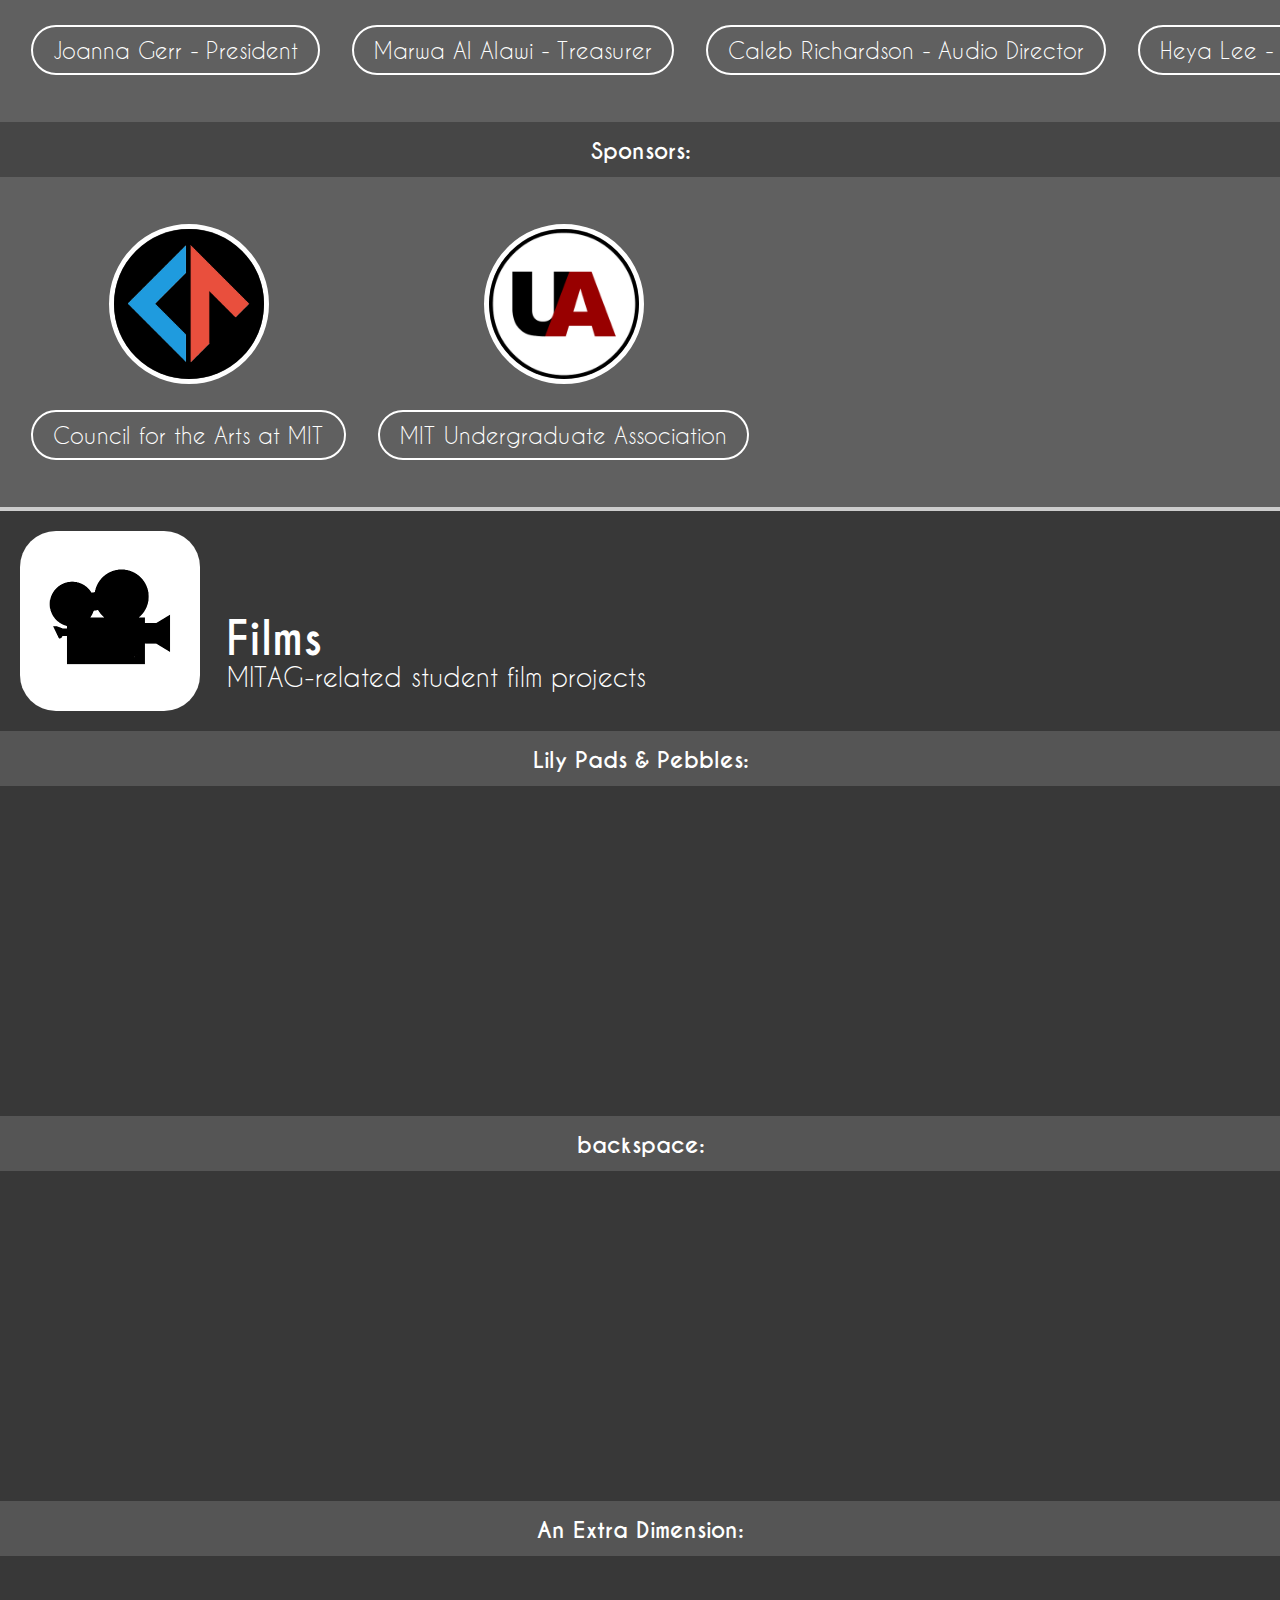
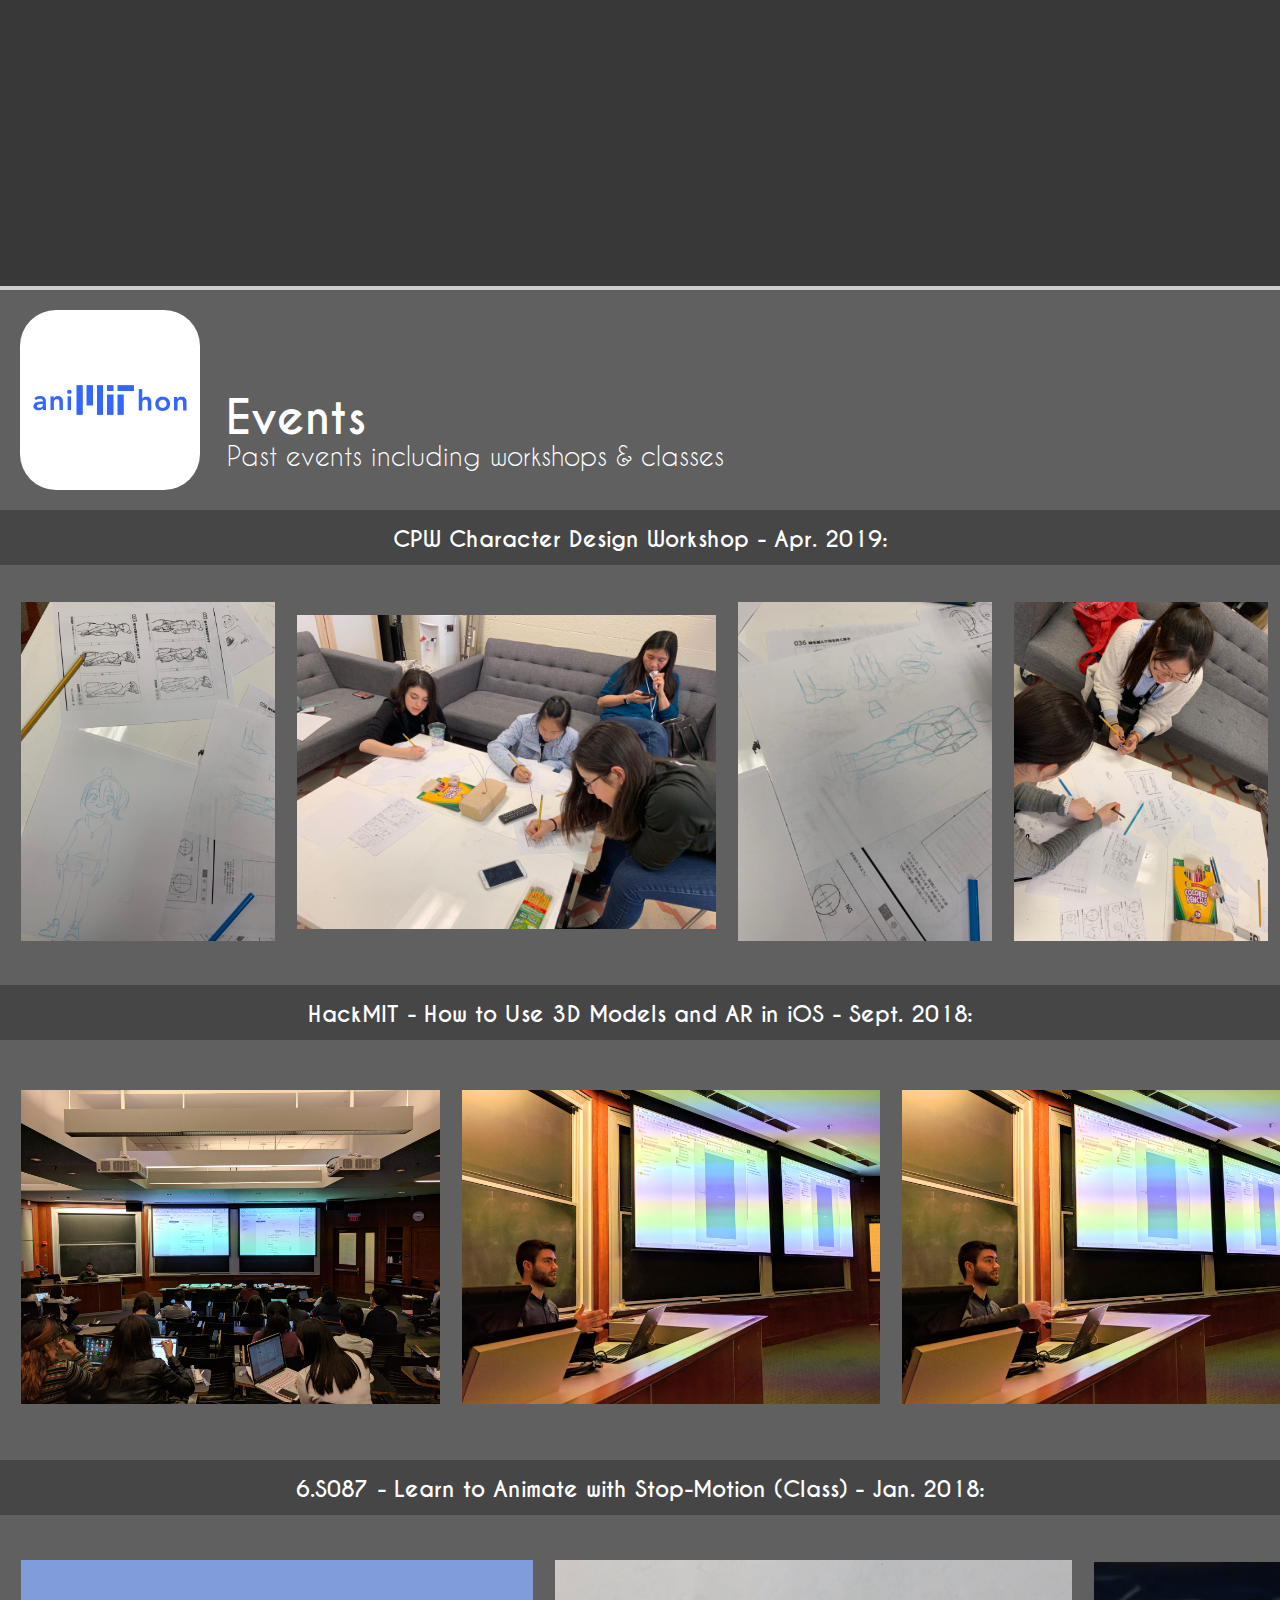
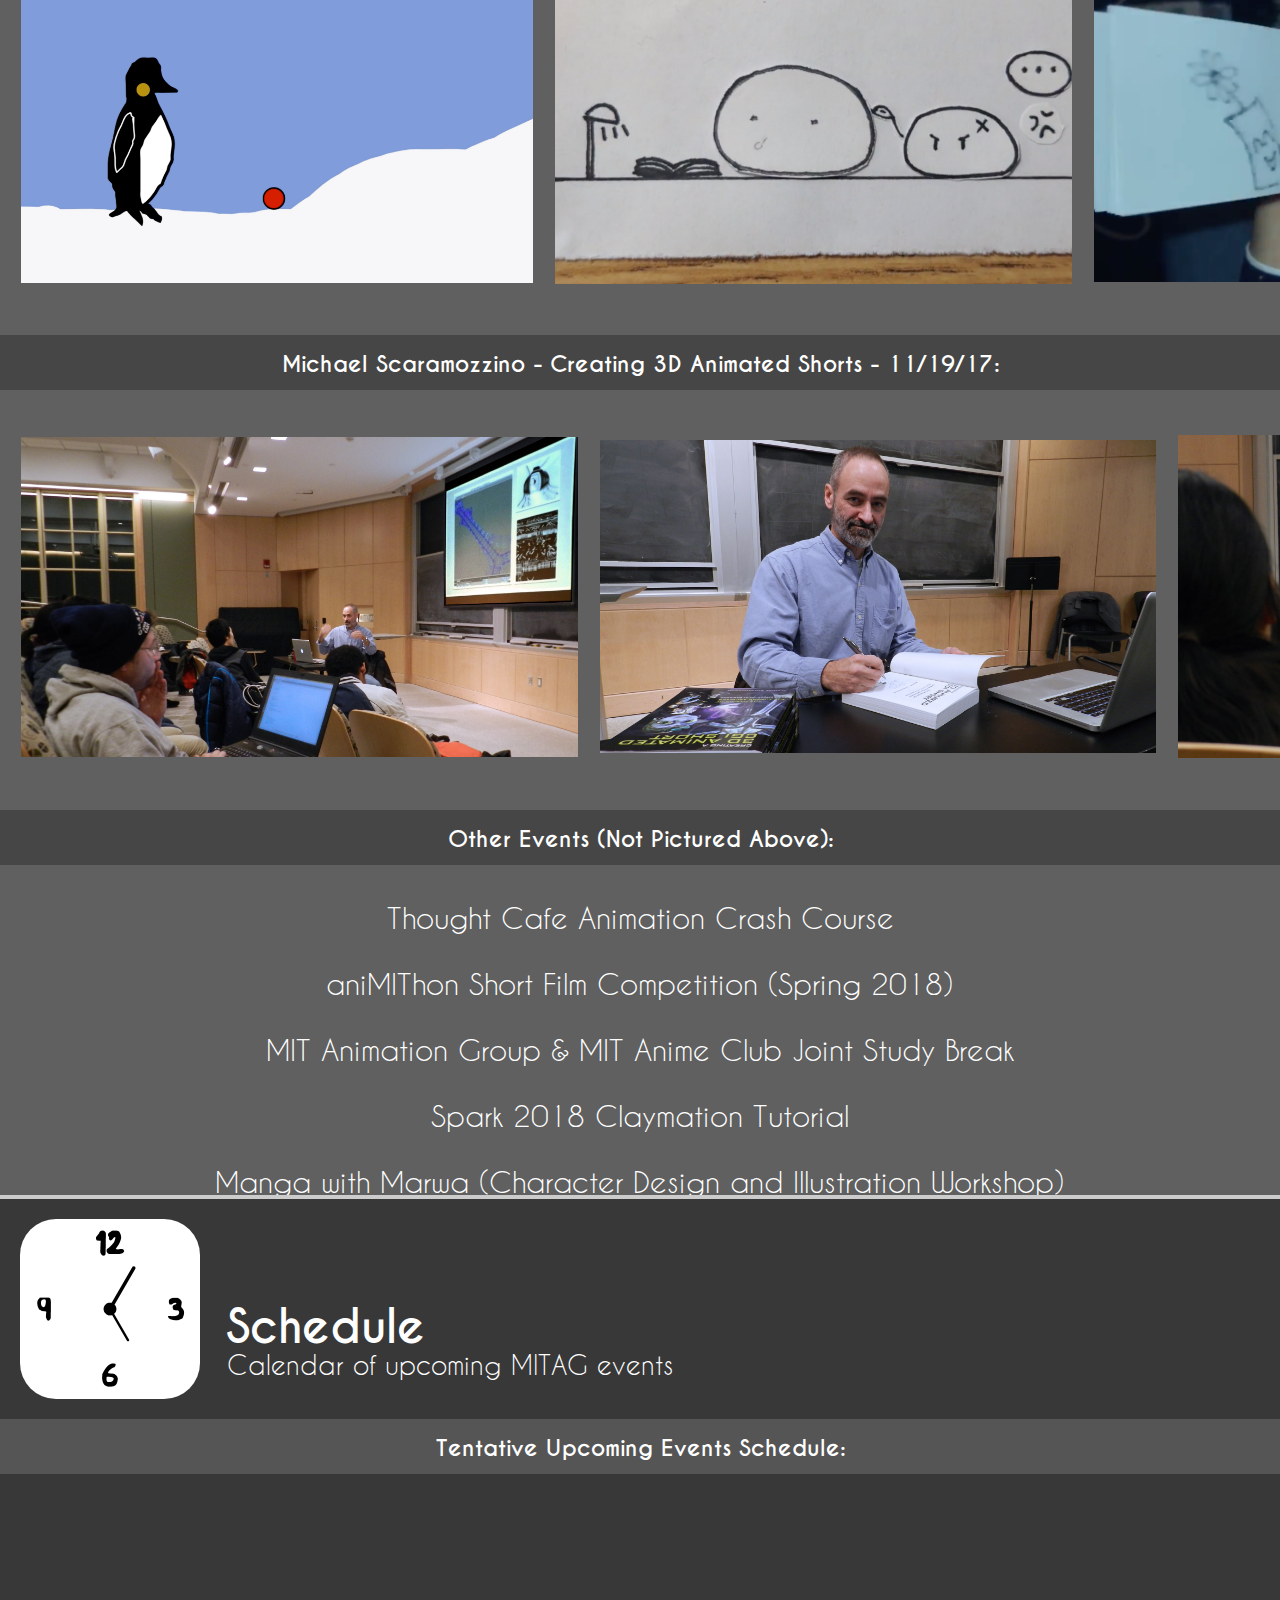
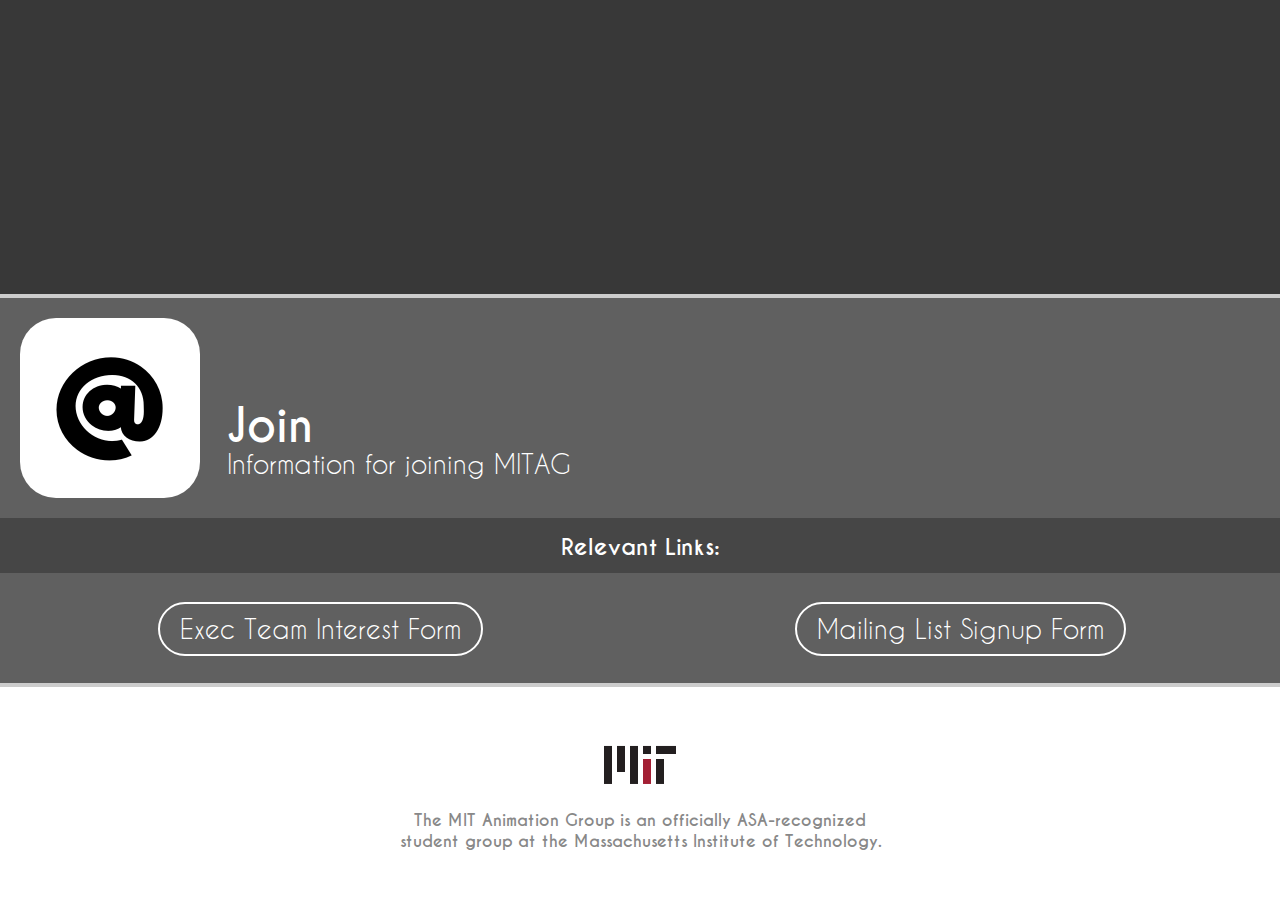
==== commit be578c92: "Misc. changes" ====
--- a/index.html
+++ b/index.html
@@ -43,7 +43,7 @@
 <div class='row' id='thinrow' style='background-color: #464646'><div class='vertical-center'>
 Mission:
 </div></div>
-<div class='row' id='bigrow' style='background-color: #606060; text-align: center; overflow-y: scroll; font-size: 29px;'><table width='100%'><tr><td width='7%'></td><td valign='top'>
+<div class='row' id='bigrow' style='background-color: #606060; text-align: center; overflow-y: scroll; font-size: 29px; -webkit-overflow-scrolling: touch;'><table width='100%'><tr><td width='7%'></td><td valign='top'>
 <br>The primary goal of the MIT Animation Group is to provide an environment where MIT students can both express their creativity through an art form of their choice and collaborate with other artists who specialize in different art forms.<br><br>In addition, the MIT Animation Group is intended to expose students to the art of animation and film production, and to let students learn about these arts from their peers and industry experts.
 <br><br></td><td width='7%'></td></tr></table></div>
 <div class='row' id='thinrow' style='background-color: #464646'><div class='vertical-center'>
@@ -215,7 +215,7 @@
 <div class='row' id='thinrow' style='background-color: #464646'><div class='vertical-center'>
 Other Events (Not Pictured Above):
 </div></div>
-<div class='row' id='bigrow' style='background-color: #606060; text-align: center; overflow-y: scroll; font-size: 29px;'><table width='100%'><tr><td width='7%'></td><td valign='top'>
+<div class='row' id='bigrow' style='background-color: #606060; text-align: center; overflow-y: scroll; font-size: 29px; -webkit-overflow-scrolling: touch;'><table width='100%'><tr><td width='7%'></td><td valign='top'>
 <br>
                     Thought Cafe Animation Crash Course<br><br>
                     aniMIThon Short Film Competition (Spring 2018)<br><br>
